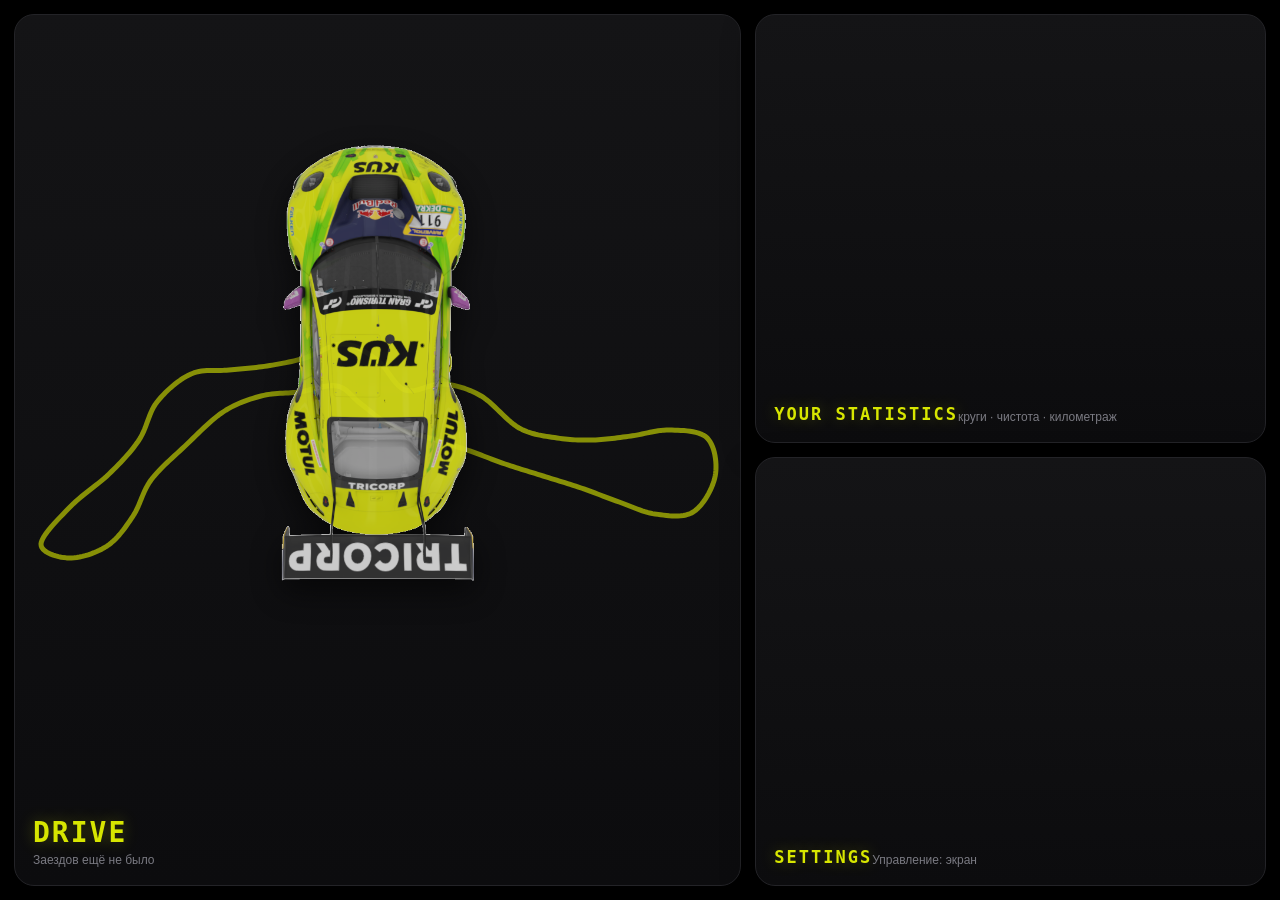
==== index.html @ f025e6d0 "Add files via upload" ====
<!DOCTYPE html>
<html lang="ru">
<head>
<meta charset="UTF-8">
<meta name="viewport" content="width=device-width, initial-scale=1, maximum-scale=1, user-scalable=no, viewport-fit=cover">
<meta name="mobile-web-app-capable" content="yes">
<meta name="apple-mobile-web-app-capable" content="yes">
<meta name="apple-mobile-web-app-status-bar-style" content="black-translucent">
<meta name="apple-mobile-web-app-title" content="GT3 Racer">
<meta name="theme-color" content="#0a0a0c">
<link rel="manifest" href="manifest.json">
<link rel="apple-touch-icon" href="icons/icon-180.png">
<link rel="icon" href="icons/icon-192.png">
<title>GT3 RACER</title>
<link rel="stylesheet" href="menu.css">
</head>
<body>

<div id="menuRoot">
  <a class="tile tile-drive" href="race.html" id="driveTile">
    <img id="trackBgImg" alt="">
    <canvas id="driveThumb"></canvas>
    <img id="driveCarImg" alt="">
    <div class="tileLabel">
      <div class="tileTitle">DRIVE</div>
      <div class="tileSub" id="lastRunInfo">Заездов ещё не было</div>
    </div>
  </a>

  <div class="tile-col">
    <a class="tile tile-stats" href="stats.html">
      <div class="tileTitle">YOUR STATISTICS</div>
      <div class="tileSub">круги · чистота · километраж</div>
    </a>
    <a class="tile tile-settings" href="settings.html">
      <div class="tileTitle">SETTINGS</div>
      <div class="tileSub" id="controlPrefLabel">Управление: экран</div>
    </a>
  </div>
</div>

<script src="track.js"></script>
<script src="menu.js"></script>
</body>
</html>
---- menu.css ----
:root{
  --bg:#0a0a0c;
  --panel:#111114;
  --panel-edge:#232327;
  --grello:#d7e600;
  --grello-dim:#7d8600;
  --warn:#ff3b30;
  --text:#e7e7ea;
  --text-dim:#7a7a82;
  --safe-t: env(safe-area-inset-top, 0px);
  --safe-b: env(safe-area-inset-bottom, 0px);
  --safe-l: env(safe-area-inset-left, 0px);
  --safe-r: env(safe-area-inset-right, 0px);
}
*{box-sizing:border-box;-webkit-tap-highlight-color:transparent;}
html,body{margin:0;padding:0;height:100%;width:100%;background:#000;overflow:hidden;
  font-family:-apple-system,"SF Pro Text",Arial,sans-serif;-webkit-user-select:none;user-select:none;}

/* ---- Главное меню ---- */
#menuRoot{display:flex;gap:14px;height:100%;
  padding:calc(14px + var(--safe-t)) calc(14px + var(--safe-r)) calc(14px + var(--safe-b)) calc(14px + var(--safe-l));}
.tile-col{display:flex;flex-direction:column;gap:14px;flex:1;min-width:0;}

.tile{position:relative;overflow:hidden;border-radius:20px;border:1px solid var(--panel-edge);
  background:linear-gradient(180deg,#141416,#0c0c0e);text-decoration:none;color:var(--text);
  display:flex;align-items:flex-end;padding:18px;box-shadow:0 10px 30px rgba(0,0,0,.5);
  transition:transform .12s ease, filter .12s ease;}
.tile:active{transform:scale(0.97);filter:brightness(1.08);}
.tile-drive{flex:1.35;}
.tile-stats, .tile-settings{flex:1;}

#trackBgImg{position:absolute;inset:0;width:100%;height:100%;object-fit:cover;
  opacity:.5;filter:brightness(.5) saturate(.7);}
#driveThumb{position:absolute;inset:0;width:100%;height:100%;}
#driveCarImg{position:absolute;left:50%;top:40%;transform:translate(-50%,-50%);
  max-width:56%;max-height:50%;object-fit:contain;
  filter:drop-shadow(0 12px 16px rgba(0,0,0,.6));opacity:.94;}

.tileLabel{position:relative;z-index:2;}
.tileTitle{font-family:"SF Mono","Consolas",monospace;font-weight:800;letter-spacing:2px;
  color:var(--grello);text-shadow:0 0 16px rgba(215,230,0,.3);font-size:28px;}
.tile-stats .tileTitle, .tile-settings .tileTitle{font-size:17px;}
.tileSub{font-size:12px;color:var(--text-dim);margin-top:4px;position:relative;z-index:2;}

/* ---- Внутренние страницы (statistics / settings) ---- */
#pageRoot{height:100%;padding:calc(20px + var(--safe-t)) calc(20px + var(--safe-r)) calc(20px + var(--safe-b)) calc(20px + var(--safe-l));
  color:var(--text);overflow-y:auto;}
.backLink{display:inline-block;color:var(--text-dim);text-decoration:none;font-size:13px;
  border:1px solid var(--panel-edge);border-radius:8px;padding:6px 12px;margin-bottom:18px;}
.backLink:active{color:var(--grello);}
#pageRoot h1{font-family:"SF Mono","Consolas",monospace;font-size:20px;letter-spacing:2px;
  color:var(--grello);margin:0 0 18px;}

.statGrid{display:flex;gap:14px;flex-wrap:wrap;}
.statCard{flex:1;min-width:140px;background:linear-gradient(180deg,var(--panel),#0c0c0e);
  border:1px solid var(--panel-edge);border-radius:14px;padding:16px;text-align:center;}
.statVal{font-family:"SF Mono","Consolas",monospace;font-weight:800;font-size:30px;color:var(--grello);}
.statLbl{font-size:12px;color:var(--text-dim);margin-top:6px;}

.settingBlock{margin-bottom:20px;}
.settingLabel{font-size:13px;color:var(--text-dim);margin-bottom:10px;}
.optionRow{display:flex;gap:12px;}
.optBtn{flex:1;pointer-events:auto;font-family:-apple-system,Arial,sans-serif;font-size:14px;font-weight:600;
  color:var(--text);background:#1c1c20;border:1px solid var(--panel-edge);border-radius:12px;padding:16px 10px;}
.optBtn.active{background:var(--grello);color:#111;border-color:var(--grello);}
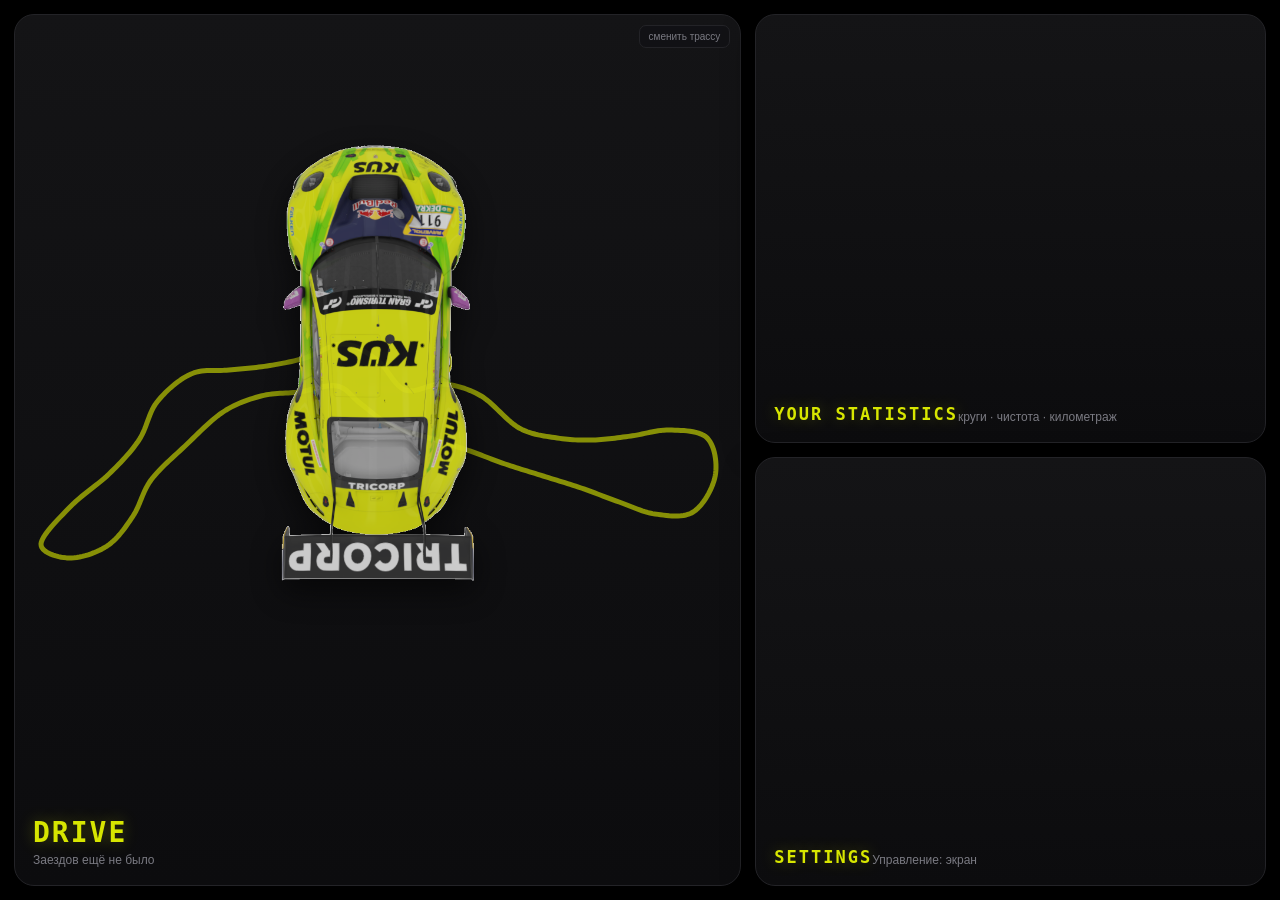
==== commit 58b1d286: "Add files via upload" ====
--- a/index.html
+++ b/index.html
@@ -17,15 +17,17 @@
 <body>
 
 <div id="menuRoot">
-  <a class="tile tile-drive" href="race.html" id="driveTile">
+  <div class="tile tile-drive" id="driveTile">
     <img id="trackBgImg" alt="">
     <canvas id="driveThumb"></canvas>
     <img id="driveCarImg" alt="">
+    <a class="changeTrackBtn" href="track-select.html">сменить трассу</a>
+    <a class="tileMainLink" href="race.html" aria-label="Drive"></a>
     <div class="tileLabel">
       <div class="tileTitle">DRIVE</div>
       <div class="tileSub" id="lastRunInfo">Заездов ещё не было</div>
     </div>
-  </a>
+  </div>
 
   <div class="tile-col">
     <a class="tile tile-stats" href="stats.html">
--- a/menu.css
+++ b/menu.css
@@ -29,6 +29,13 @@
 .tile-drive{flex:1.35;}
 .tile-stats, .tile-settings{flex:1;}
 
+.tileMainLink{position:absolute;inset:0;z-index:1;}
+.changeTrackBtn{position:absolute;top:10px;right:10px;z-index:3;
+  font-size:10px;padding:5px 9px;background:rgba(17,17,20,.75);
+  border:1px solid var(--panel-edge);border-radius:7px;color:var(--text-dim);
+  text-decoration:none;}
+.changeTrackBtn:active{color:var(--grello);border-color:var(--grello);}
+
 #trackBgImg{position:absolute;inset:0;width:100%;height:100%;object-fit:cover;
   opacity:.5;filter:brightness(.5) saturate(.7);}
 #driveThumb{position:absolute;inset:0;width:100%;height:100%;}
@@ -36,7 +43,7 @@
   max-width:56%;max-height:50%;object-fit:contain;
   filter:drop-shadow(0 12px 16px rgba(0,0,0,.6));opacity:.94;}
 
-.tileLabel{position:relative;z-index:2;}
+.tileLabel{position:relative;z-index:2;pointer-events:none;}
 .tileTitle{font-family:"SF Mono","Consolas",monospace;font-weight:800;letter-spacing:2px;
   color:var(--grello);text-shadow:0 0 16px rgba(215,230,0,.3);font-size:28px;}
 .tile-stats .tileTitle, .tile-settings .tileTitle{font-size:17px;}
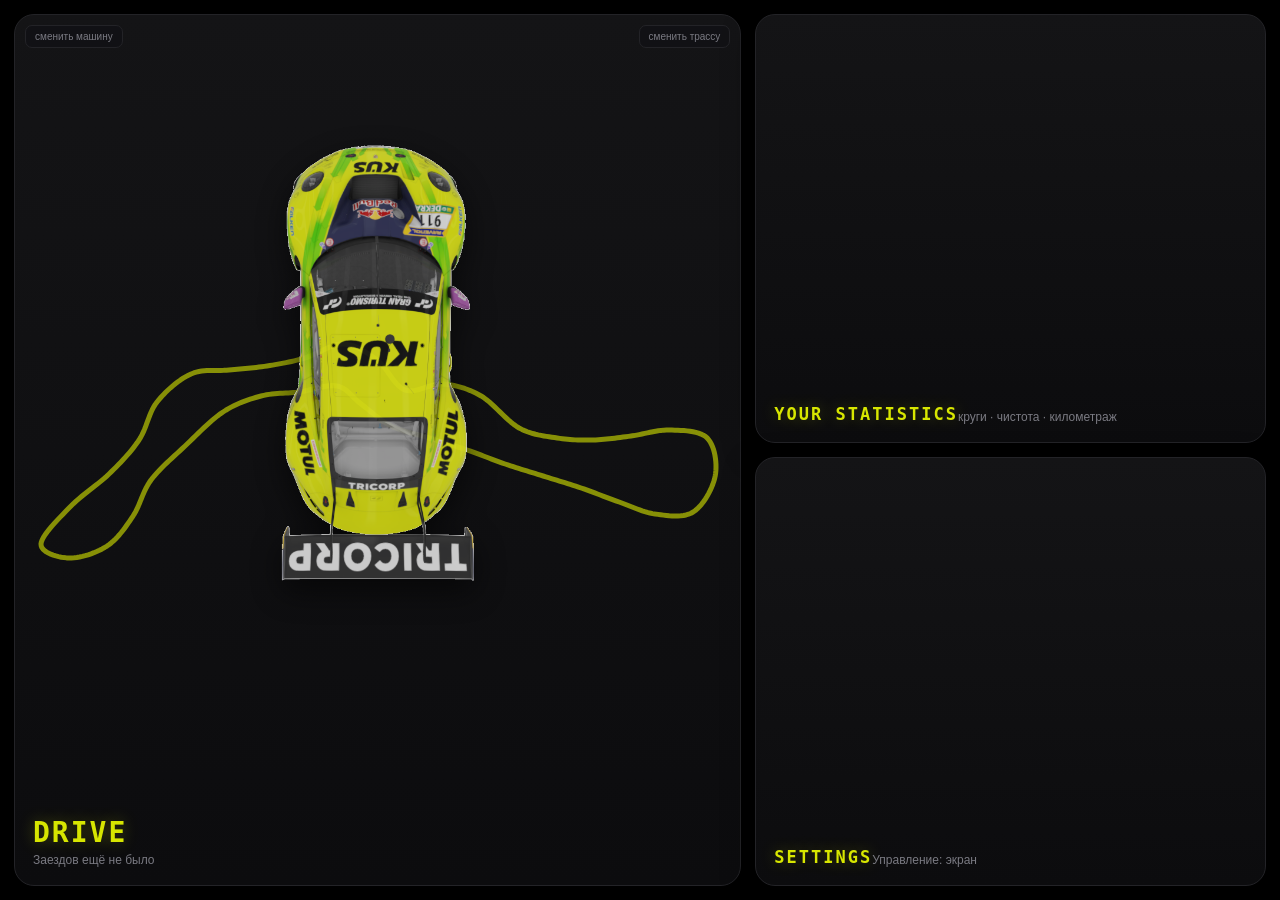
==== commit 6ddee296: "Add files via upload" ====
--- a/index.html
+++ b/index.html
@@ -21,6 +21,7 @@
     <img id="trackBgImg" alt="">
     <canvas id="driveThumb"></canvas>
     <img id="driveCarImg" alt="">
+    <a class="changeTrackBtn changeCarBtn" href="car-select.html">сменить машину</a>
     <a class="changeTrackBtn" href="track-select.html">сменить трассу</a>
     <a class="tileMainLink" href="race.html" aria-label="Drive"></a>
     <div class="tileLabel">
@@ -42,6 +43,7 @@
 </div>
 
 <script src="track.js"></script>
+<script src="cars.js"></script>
 <script src="menu.js"></script>
 </body>
 </html>
--- a/menu.css
+++ b/menu.css
@@ -35,6 +35,7 @@
   border:1px solid var(--panel-edge);border-radius:7px;color:var(--text-dim);
   text-decoration:none;}
 .changeTrackBtn:active{color:var(--grello);border-color:var(--grello);}
+.changeCarBtn{right:auto;left:10px;}
 
 #trackBgImg{position:absolute;inset:0;width:100%;height:100%;object-fit:cover;
   opacity:.5;filter:brightness(.5) saturate(.7);}
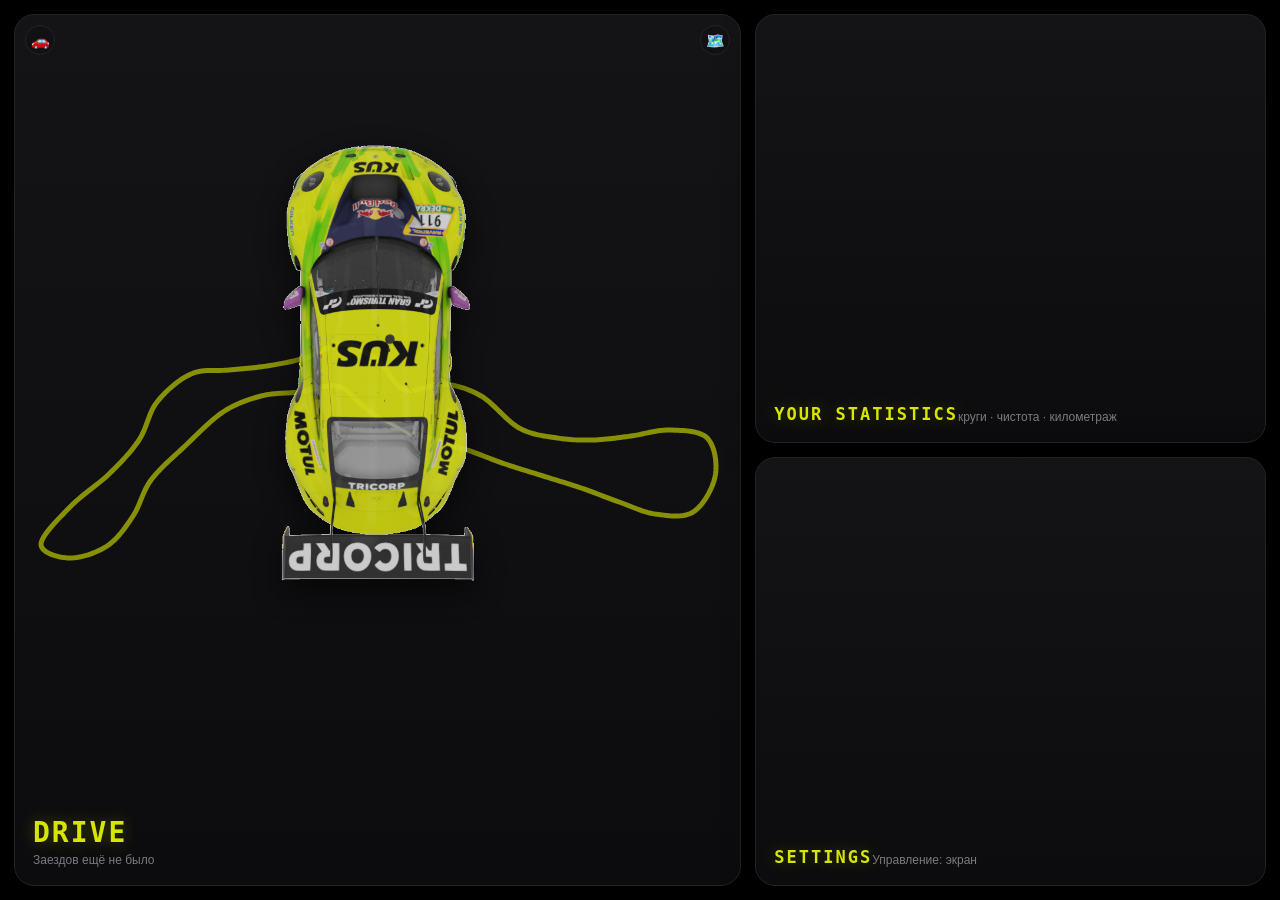
==== commit 0f263391: "Add files via upload" ====
--- a/index.html
+++ b/index.html
@@ -21,8 +21,8 @@
     <img id="trackBgImg" alt="">
     <canvas id="driveThumb"></canvas>
     <img id="driveCarImg" alt="">
-    <a class="changeTrackBtn changeCarBtn" href="car-select.html">сменить машину</a>
-    <a class="changeTrackBtn" href="track-select.html">сменить трассу</a>
+    <a class="changeTrackBtn changeCarBtn" href="car-select.html" aria-label="Сменить машину">🚗</a>
+    <a class="changeTrackBtn" href="track-select.html" aria-label="Сменить трассу">🗺️</a>
     <a class="tileMainLink" href="race.html" aria-label="Drive"></a>
     <div class="tileLabel">
       <div class="tileTitle">DRIVE</div>
--- a/menu.css
+++ b/menu.css
@@ -31,8 +31,9 @@
 
 .tileMainLink{position:absolute;inset:0;z-index:1;}
 .changeTrackBtn{position:absolute;top:10px;right:10px;z-index:3;
-  font-size:10px;padding:5px 9px;background:rgba(17,17,20,.75);
-  border:1px solid var(--panel-edge);border-radius:7px;color:var(--text-dim);
+  width:30px;height:30px;display:flex;align-items:center;justify-content:center;
+  font-size:15px;line-height:1;background:rgba(17,17,20,.75);
+  border:1px solid var(--panel-edge);border-radius:50%;color:var(--text-dim);
   text-decoration:none;}
 .changeTrackBtn:active{color:var(--grello);border-color:var(--grello);}
 .changeCarBtn{right:auto;left:10px;}
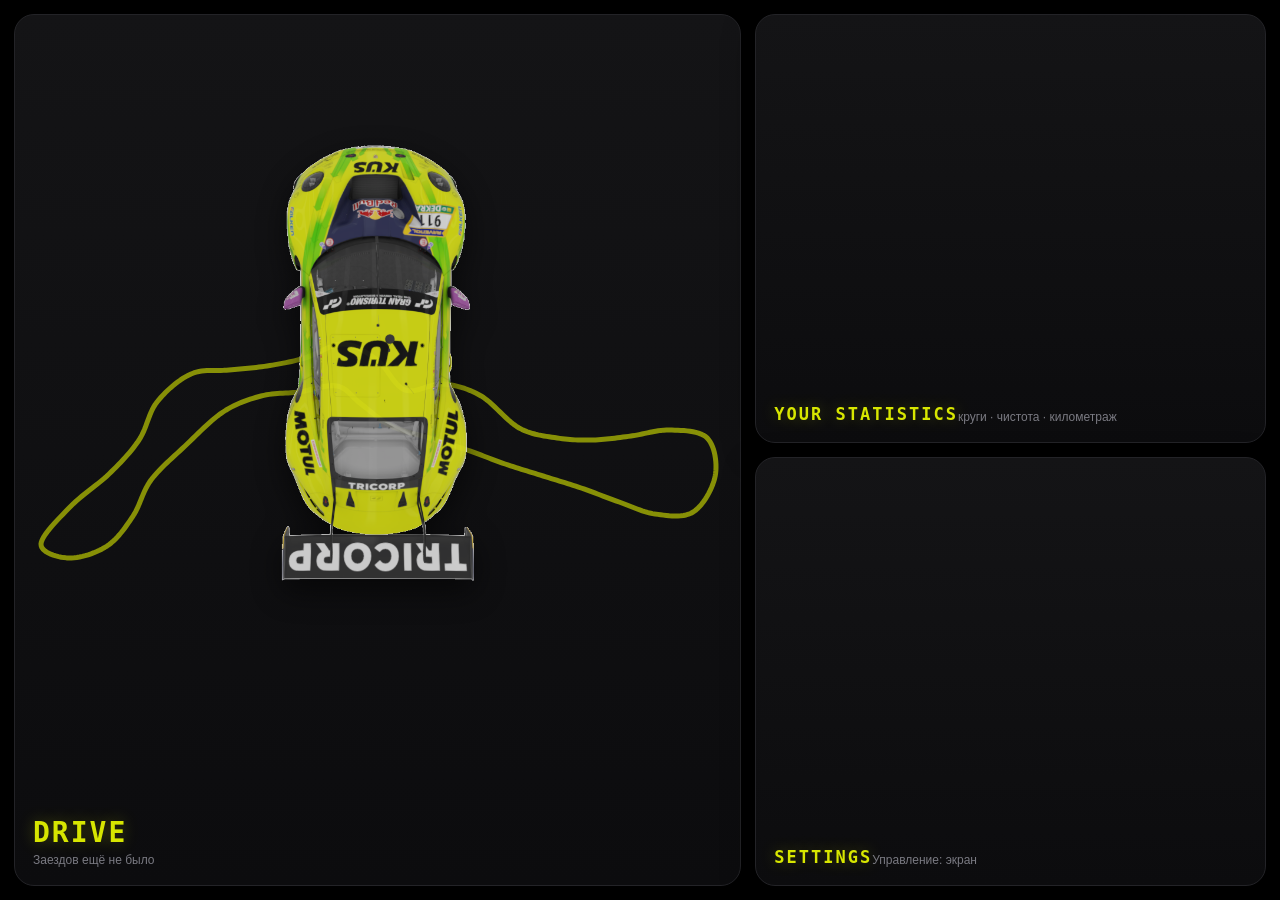
==== commit 5495fef3: "Add files via upload" ====
--- a/index.html
+++ b/index.html
@@ -21,9 +21,7 @@
     <img id="trackBgImg" alt="">
     <canvas id="driveThumb"></canvas>
     <img id="driveCarImg" alt="">
-    <a class="changeTrackBtn changeCarBtn" href="car-select.html" aria-label="Сменить машину">🚗</a>
-    <a class="changeTrackBtn" href="track-select.html" aria-label="Сменить трассу">🗺️</a>
-    <a class="tileMainLink" href="race.html" aria-label="Drive"></a>
+    <a class="tileMainLink" href="track-select.html" aria-label="Drive"></a>
     <div class="tileLabel">
       <div class="tileTitle">DRIVE</div>
       <div class="tileSub" id="lastRunInfo">Заездов ещё не было</div>
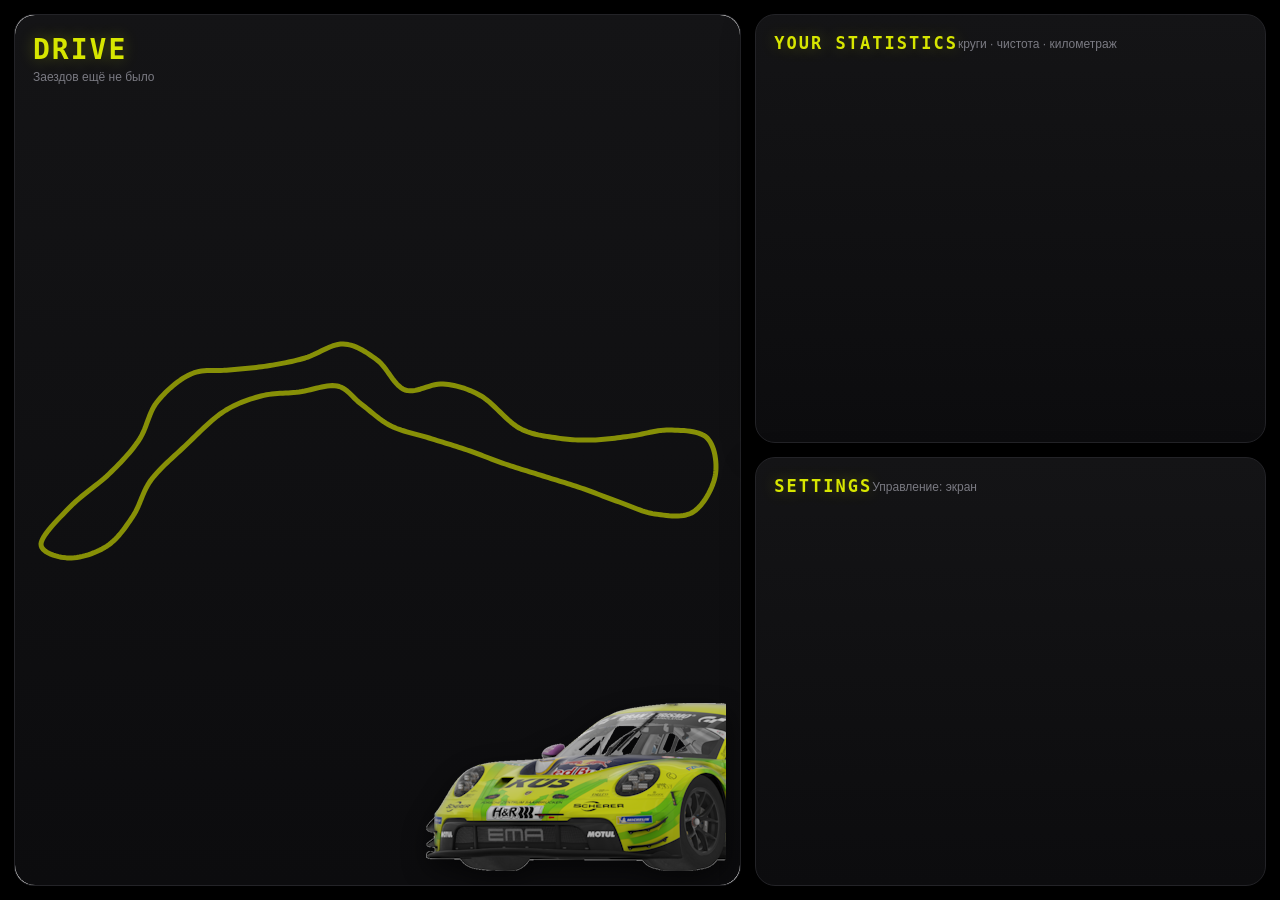
==== commit e8004a30: "Add files via upload" ====
--- a/index.html
+++ b/index.html
@@ -14,14 +14,14 @@
 <title>GT3 RACER</title>
 <link rel="stylesheet" href="menu.css">
 </head>
-<body>
+<body class="pageFade">
 
 <div id="menuRoot">
   <div class="tile tile-drive" id="driveTile">
     <img id="trackBgImg" alt="">
     <canvas id="driveThumb"></canvas>
     <img id="driveCarImg" alt="">
-    <a class="tileMainLink" href="track-select.html" aria-label="Drive"></a>
+    <a class="tileMainLink" href="track-select.html" aria-label="Drive" data-nav></a>
     <div class="tileLabel">
       <div class="tileTitle">DRIVE</div>
       <div class="tileSub" id="lastRunInfo">Заездов ещё не было</div>
@@ -29,11 +29,11 @@
   </div>
 
   <div class="tile-col">
-    <a class="tile tile-stats" href="stats.html">
+    <a class="tile tile-stats" href="stats.html" data-nav>
       <div class="tileTitle">YOUR STATISTICS</div>
       <div class="tileSub">круги · чистота · километраж</div>
     </a>
-    <a class="tile tile-settings" href="settings.html">
+    <a class="tile tile-settings" href="settings.html" data-nav>
       <div class="tileTitle">SETTINGS</div>
       <div class="tileSub" id="controlPrefLabel">Управление: экран</div>
     </a>
@@ -43,5 +43,7 @@
 <script src="track.js"></script>
 <script src="cars.js"></script>
 <script src="menu.js"></script>
+<script src="menu-nav.js"></script>
+<script src="transitions.js"></script>
 </body>
 </html>
--- a/menu.css
+++ b/menu.css
@@ -16,6 +16,11 @@
 html,body{margin:0;padding:0;height:100%;width:100%;background:#000;overflow:hidden;
   font-family:-apple-system,"SF Pro Text",Arial,sans-serif;-webkit-user-select:none;user-select:none;}
 
+/* ---- Плавный переход между страницами меню ---- */
+body.pageFade{opacity:0;transition:opacity .18s ease;}
+body.pageFade.pageIn{opacity:1;}
+body.pageFade.pageOut{opacity:0;}
+
 /* ---- Главное меню ---- */
 #menuRoot{display:flex;gap:14px;height:100%;
   padding:calc(14px + var(--safe-t)) calc(14px + var(--safe-r)) calc(14px + var(--safe-b)) calc(14px + var(--safe-l));}
@@ -23,13 +28,13 @@
 
 .tile{position:relative;overflow:hidden;border-radius:20px;border:1px solid var(--panel-edge);
   background:linear-gradient(180deg,#141416,#0c0c0e);text-decoration:none;color:var(--text);
-  display:flex;align-items:flex-end;padding:18px;box-shadow:0 10px 30px rgba(0,0,0,.5);
+  display:flex;align-items:flex-start;padding:18px;box-shadow:0 10px 30px rgba(0,0,0,.5);
   transition:transform .12s ease, filter .12s ease;}
 .tile:active{transform:scale(0.97);filter:brightness(1.08);}
 .tile-drive{flex:1.35;}
 .tile-stats, .tile-settings{flex:1;}
 
-.tileMainLink{position:absolute;inset:0;z-index:1;}
+.tileMainLink{position:absolute;inset:0;z-index:1;border-radius:20px;}
 .changeTrackBtn{position:absolute;top:10px;right:10px;z-index:3;
   width:30px;height:30px;display:flex;align-items:center;justify-content:center;
   font-size:15px;line-height:1;background:rgba(17,17,20,.75);
@@ -41,9 +46,10 @@
 #trackBgImg{position:absolute;inset:0;width:100%;height:100%;object-fit:cover;
   opacity:.5;filter:brightness(.5) saturate(.7);}
 #driveThumb{position:absolute;inset:0;width:100%;height:100%;}
-#driveCarImg{position:absolute;left:50%;top:40%;transform:translate(-50%,-50%);
-  max-width:56%;max-height:50%;object-fit:contain;
-  filter:drop-shadow(0 12px 16px rgba(0,0,0,.6));opacity:.94;}
+/* Фото машины - маленькое, в углу плитки (не перекрывает надписи наверху) */
+#driveCarImg{position:absolute;right:14px;bottom:14px;left:auto;top:auto;
+  max-width:44%;max-height:48%;object-fit:contain;
+  filter:drop-shadow(0 10px 14px rgba(0,0,0,.6));opacity:.96;}
 
 .tileLabel{position:relative;z-index:2;pointer-events:none;}
 .tileTitle{font-family:"SF Mono","Consolas",monospace;font-weight:800;letter-spacing:2px;
@@ -72,3 +78,7 @@
 .optBtn{flex:1;pointer-events:auto;font-family:-apple-system,Arial,sans-serif;font-size:14px;font-weight:600;
   color:var(--text);background:#1c1c20;border:1px solid var(--panel-edge);border-radius:12px;padding:16px 10px;}
 .optBtn.active{background:var(--grello);color:#111;border-color:var(--grello);}
+
+/* ---- Навигация клавиатурой/геймпадом: белая светящаяся обводка ---- */
+.navFocused{outline:none;
+  box-shadow:0 0 0 2px rgba(255,255,255,.95), 0 0 16px 3px rgba(255,255,255,.6);}
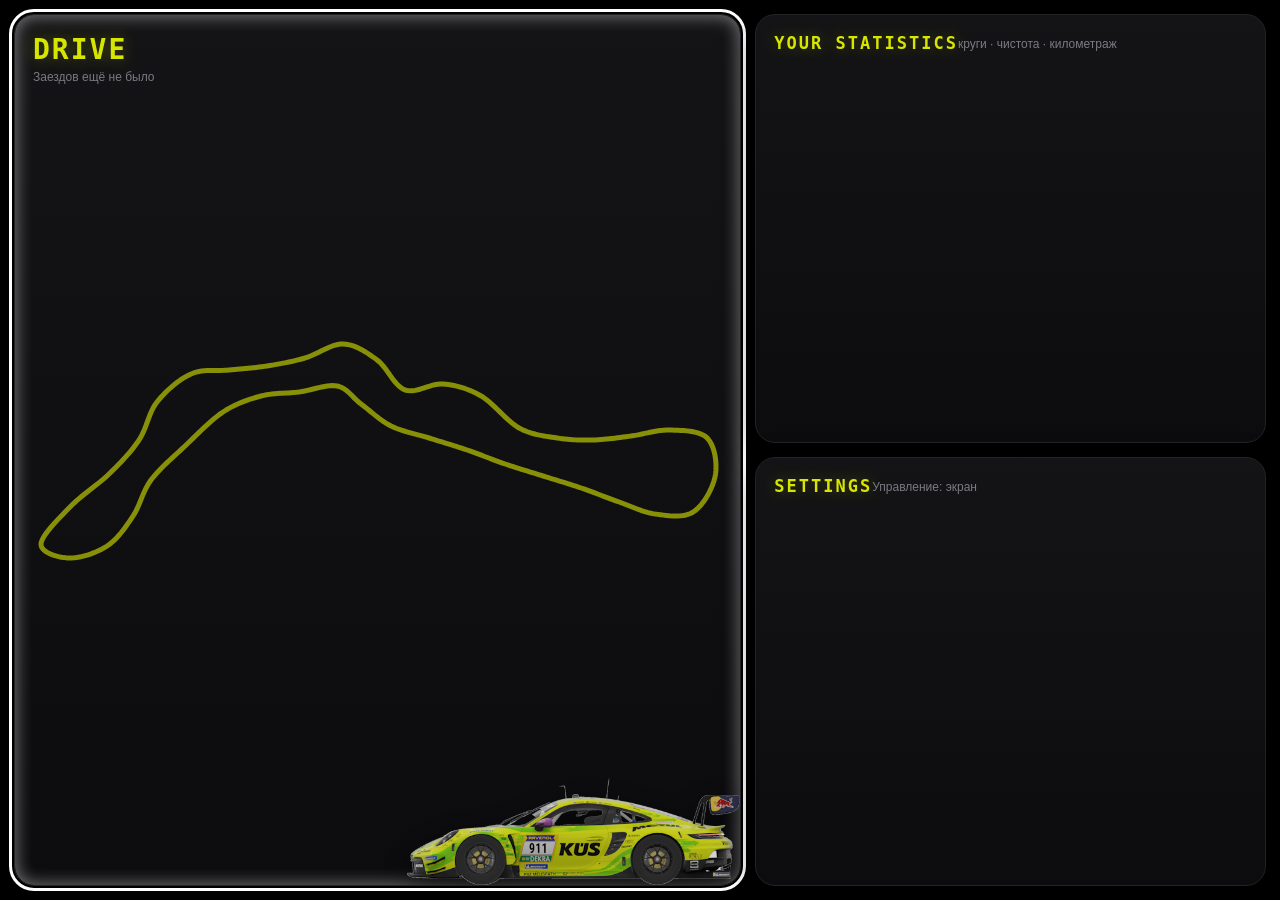
==== commit a4f4ee8a: "Add files via upload" ====
--- a/index.html
+++ b/index.html
@@ -17,11 +17,11 @@
 <body class="pageFade">
 
 <div id="menuRoot">
-  <div class="tile tile-drive" id="driveTile">
+  <div class="tile tile-drive" id="driveTile" data-nav>
     <img id="trackBgImg" alt="">
     <canvas id="driveThumb"></canvas>
     <img id="driveCarImg" alt="">
-    <a class="tileMainLink" href="track-select.html" aria-label="Drive" data-nav></a>
+    <a class="tileMainLink" href="track-select.html" aria-label="Drive"></a>
     <div class="tileLabel">
       <div class="tileTitle">DRIVE</div>
       <div class="tileSub" id="lastRunInfo">Заездов ещё не было</div>
--- a/menu.css
+++ b/menu.css
@@ -46,9 +46,9 @@
 #trackBgImg{position:absolute;inset:0;width:100%;height:100%;object-fit:cover;
   opacity:.5;filter:brightness(.5) saturate(.7);}
 #driveThumb{position:absolute;inset:0;width:100%;height:100%;}
-/* Фото машины - маленькое, в углу плитки (не перекрывает надписи наверху) */
-#driveCarImg{position:absolute;right:14px;bottom:14px;left:auto;top:auto;
-  max-width:44%;max-height:48%;object-fit:contain;
+/* Фото машины - маленькое, вплотную в углу плитки (не перекрывает надписи наверху) */
+#driveCarImg{position:absolute;right:0;bottom:0;left:auto;top:auto;
+  max-width:46%;max-height:50%;object-fit:contain;
   filter:drop-shadow(0 10px 14px rgba(0,0,0,.6));opacity:.96;}
 
 .tileLabel{position:relative;z-index:2;pointer-events:none;}
@@ -79,6 +79,11 @@
   color:var(--text);background:#1c1c20;border:1px solid var(--panel-edge);border-radius:12px;padding:16px 10px;}
 .optBtn.active{background:var(--grello);color:#111;border-color:var(--grello);}
 
-/* ---- Навигация клавиатурой/геймпадом: белая светящаяся обводка ---- */
-.navFocused{outline:none;
-  box-shadow:0 0 0 2px rgba(255,255,255,.95), 0 0 16px 3px rgba(255,255,255,.6);}
+/* ---- Навигация клавиатурой/геймпадом: белая светящаяся обводка.
+   Важно: используем outline, а не box-shadow - box-shadow обрезается
+   overflow:hidden у самих плиток (частый CSS-готча), outline - нет. ---- */
+.navFocused{
+  outline: 3px solid #ffffff;
+  outline-offset: 2px;
+  box-shadow: inset 0 0 16px 2px rgba(255,255,255,.4);
+}
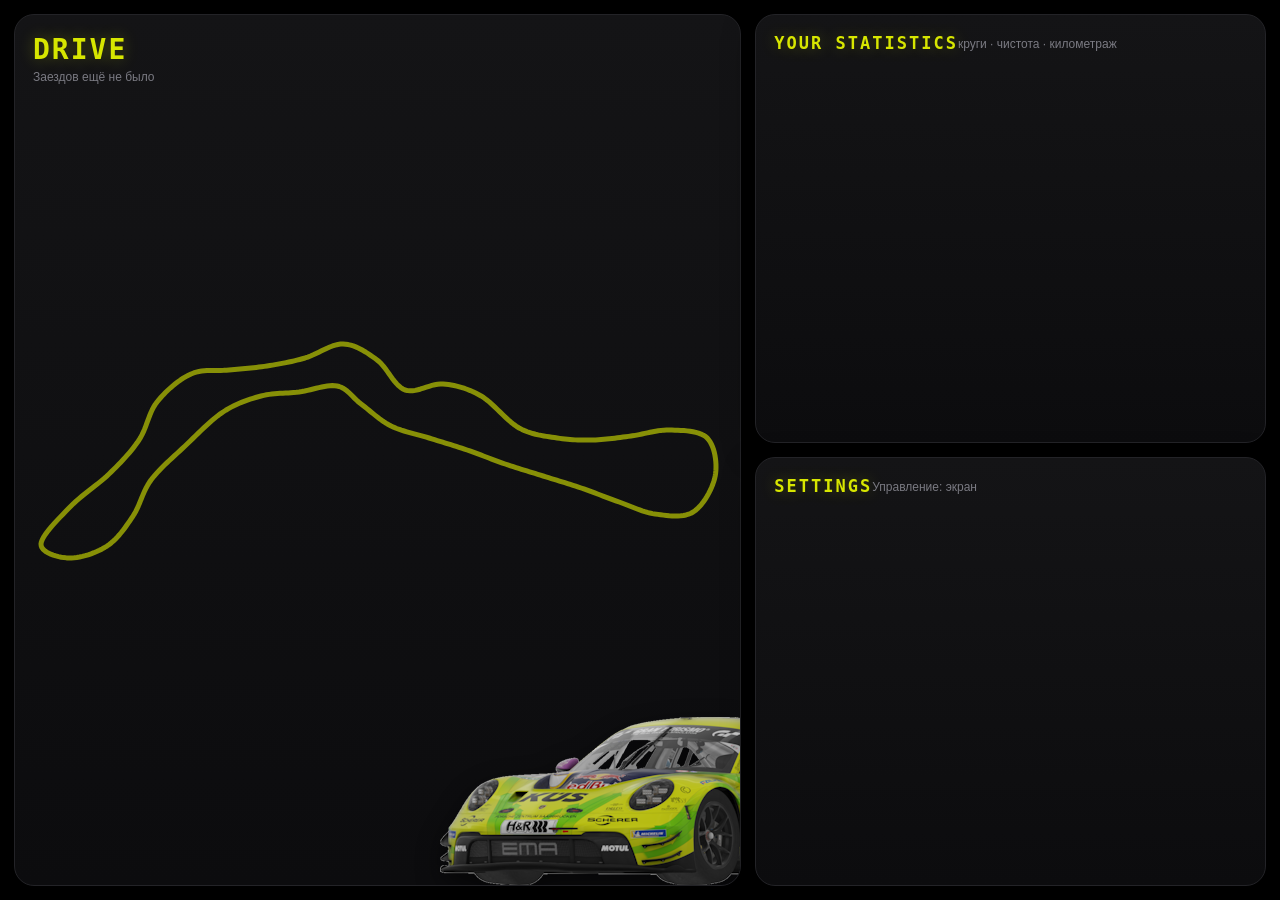
==== commit 1b1e79ac: "Add files via upload" ====
--- a/index.html
+++ b/index.html
@@ -21,7 +21,7 @@
     <img id="trackBgImg" alt="">
     <canvas id="driveThumb"></canvas>
     <img id="driveCarImg" alt="">
-    <a class="tileMainLink" href="track-select.html" aria-label="Drive"></a>
+    <a class="tileMainLink" href="drive-setup.html" aria-label="Drive"></a>
     <div class="tileLabel">
       <div class="tileTitle">DRIVE</div>
       <div class="tileSub" id="lastRunInfo">Заездов ещё не было</div>
